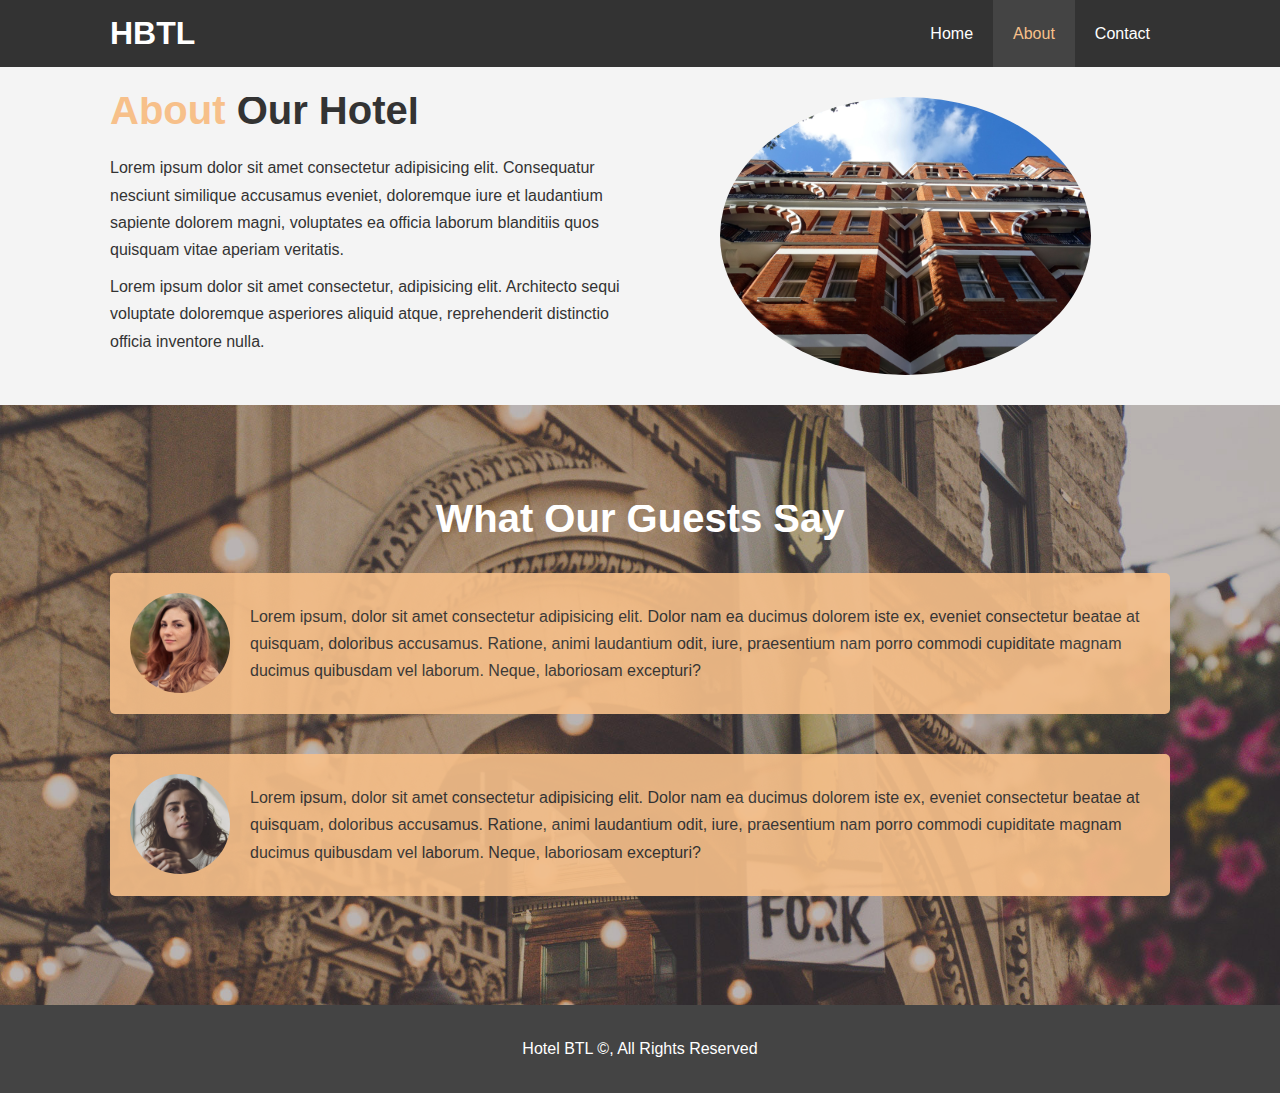
==== about.html @ ad09d89b "first commit" ====
<!DOCTYPE html>
<html lang="en">
<head>
    <meta charset="UTF-8">
    <meta name="viewport" content="width=device-width, initial-scale=1.0">
    <meta name="description" content="Welcome to the most luxurious hotel in butwal">
    <meta name="keywords" content="Hote, Stay, Butwal,Cheap,Expensive,Chauraha,Milanchowk Hotel,resturant">
    <link rel="stylesheet" href="css/style.css">
    <title>Hotel Butwal | About</title>
</head>
<body>
    <header>
        <nav id="navbar">
            <div class="container">
                <h1 id="logo"><a href="index.html">HBTL</a></h1>
                <ul>
                    <li><a href="index.html">Home</a></li>
                    <li><a class="current" href="about.html">About</a></li>
                    <li><a href="contact.html">Contact</a></li>
                </ul>
            </div>
        </nav>
    </header>
    <section id="about-info" class="bg-light py-3">
        <div class="container">
            <div class="info-left">
                <h1 class="l-heading"><span class="text-primary">About</span> Our Hotel</h1>
                <p>Lorem ipsum dolor sit amet consectetur adipisicing elit. Consequatur nesciunt similique accusamus eveniet, doloremque iure et laudantium sapiente dolorem magni, voluptates ea officia laborum blanditiis quos quisquam vitae aperiam veritatis.</p>
                <p>Lorem ipsum dolor sit amet consectetur, adipisicing elit. Architecto sequi voluptate doloremque asperiores aliquid atque, reprehenderit distinctio officia inventore nulla.</p>
            </div>
            <div class="info-right">
                <img src="./img/photo-2.jpg" alt="Hotel">
            </div>
        </div>
    </section>

    <div class="clear"></div>

    <section id="testimonials" class="py-3">
        <div class="container">
            <h2 class="l-heading">What Our Guests Say</h2>
        


        <div class="testimonial bg-primary">
            <img src="./img/person-1.jpg" alt="Samantha">
            <p>Lorem ipsum, dolor sit amet consectetur adipisicing elit. Dolor nam ea ducimus dolorem iste ex, eveniet consectetur beatae at quisquam, doloribus accusamus. Ratione, animi laudantium odit, iure, praesentium nam porro commodi cupiditate magnam ducimus quibusdam vel laborum. Neque, laboriosam excepturi?</p>

        </div>

        <div class="testimonial bg-primary">
            <img src="./img/person-2.jpg" alt="zen">
            <p>Lorem ipsum, dolor sit amet consectetur adipisicing elit. Dolor nam ea ducimus dolorem iste ex, eveniet consectetur beatae at quisquam, doloribus accusamus. Ratione, animi laudantium odit, iure, praesentium nam porro commodi cupiditate magnam ducimus quibusdam vel laborum. Neque, laboriosam excepturi?</p>

        </div>
    </div>


    </section>

    <footer id="main-footer">
        <p>Hotel BTL &copy;, All Rights Reserved</p>
    </footer>
</body>
</html>
---- css/style.css ----
/* reset*/
*{
    margin: 0px;
    padding: 0px;
    box-sizing: border-box;
}
/* Main Css*/

html,body {
    font-family: 'Segoe UI', Tahoma, Geneva, Verdana, sans-serif;
    line-height: 1.7em;

}

a{
    color: #333;
    text-decoration: none;
}

/*padding is removed so giving a bottom padding from the content
of section stage*/

h1,h2,h3 {
    padding-bottom: 20px;
}

p {
    margin:10px 0;
}

/* Utility class */
.container {
    margin: auto;
    max-width: 1100px;
    overflow: auto;
    padding: 0 20px; /*to give some extra space in the lef t side of HBTL and Contact*/
}

.text-primary {
    color: #f7c08a;
}

.lead {
    font-size: 20px;
}

.btn {
    display: inline-block;  /*if not used inline block the text, "About Our Hotel will move downward and not be set in the center*/  
    font-size: 18px;
    color:#fff;
    background: #333;
    padding: 13px 20px;
    border: none;
    cursor: pointer;
    text-align: center;
}

.btn:hover {
    background: #f7c08a;
    color:#333;
}

.btn-light {
    background: #f4f4f4;
    color: #333;
}

.bg-dark {
    background: #333;
    color: #fff;
}
.bg-light {
    background: #f4f4f4;
    color: #333;
}
.bg-primary {
    color: #333;
    background: #f7c08a;
}

.clear {
    clear: both;
}

.py-1{padding: 10px 0;}
.py-2{padding: 20px 0;}
.py-3{padding: 30px 0;}

.l-heading{
    font-size: 40px;
}
/* navbar */
#navbar {
    background: #333;
    color:#fff;
    overflow: auto;
}

#navbar a{
    color:#fff;
}

#navbar h1{
    padding-top:20px;
    float: left;
}

#navbar ul {
    list-style: none;
    float: right;
}

#navbar ul li {
    float: left;
}
#navbar ul li a {
    padding: 20px;
    display: block;
    text-align: center;
}


#navbar ul li a:hover,
#navbar ul li a.current {
    background: #444;
    color: #f7c08a;
}

/* Showcase */

#showcase {
    background: url('../img/showcase.jpg') no-repeat center center/cover;
    height: 600px;
}

#showcase .showcase-content {
    text-align: center;
    padding-top: 170px;
}
#showcase .showcase-content h1 {
    font-size: 60px;
    line-height: 1.2em;
}

#showcase .showcase-content p {
    padding-bottom: 20px;
    line-height: 1.7em;
}

/* Home Info */

#home-info {
    height: 400px;
}

#home-info .info-img {
    float: left;
    width: 50%;
    background: url('../img/photo-1.jpg') no-repeat;
    min-height: 100%;
}

#home-info .info-content {
    float: right;
    width: 50%;
    height: 100%;
    text-align: center;
    padding: 50px 30px;
    overflow: hidden;
}

#home-info .info-content p {
    padding-bottom: 30px;
}

/* Features */

.box {
    float: left;
    width: 33.3%;
    padding: 50px;
    text-align: center;
}

.box i {
    padding-bottom: 10px;
}

/* About-Info */
#about-info .info-right {   /*container spacing for the img tag*/
    float: right;
    width: 50%;
    min-height: 100%;

}
#about-info .info-right img {
    display: block;
    margin: auto;
    width: 70%;
    border-radius: 50%;
   
}

#about-info .info-left {
    width: 50%;
    float: left;
    min-height: 100%;
}


/* Testimonials */

#testimonials {
    height: 600px;
    background: url('../img/test-bg.jpg') no-repeat center center/cover;
    padding-top: 100px;
}
#testimonials h2 {
    color: #fff;
    text-align: center;
    padding-bottom: 40px;
}

#testimonials .testimonial {
    padding: 20px;
    margin-bottom: 40px;
    border-radius: 5px;
    opacity: 0.9;
}

#testimonials .testimonial img {
    width: 100px;
    float: left;
    border-radius: 50%;
    margin-right: 20px;
}

/* Contact Fomr */

#contact-form .form-group {
    margin-bottom: 20px;
}

#contact-form .form-group label {
    display: block;
    margin-bottom: 5px;
}

#contact-form .form-group input,
#contact-form .form-group textarea {
    width: 100%;
    padding:10px;
    border: 1px solid #ddd;
}

#contact-form .form-group textarea {
    height: 200px;
}

#contact-form .form-group input:focus,
#contact-form .form-group textarea:focus {
    outline: none;
    border-color: #f7c08a;
}


/* Main-footer */

#main-footer {
    text-align: center;
    background: #444;
    color: #fff;
    padding: 20px;
}
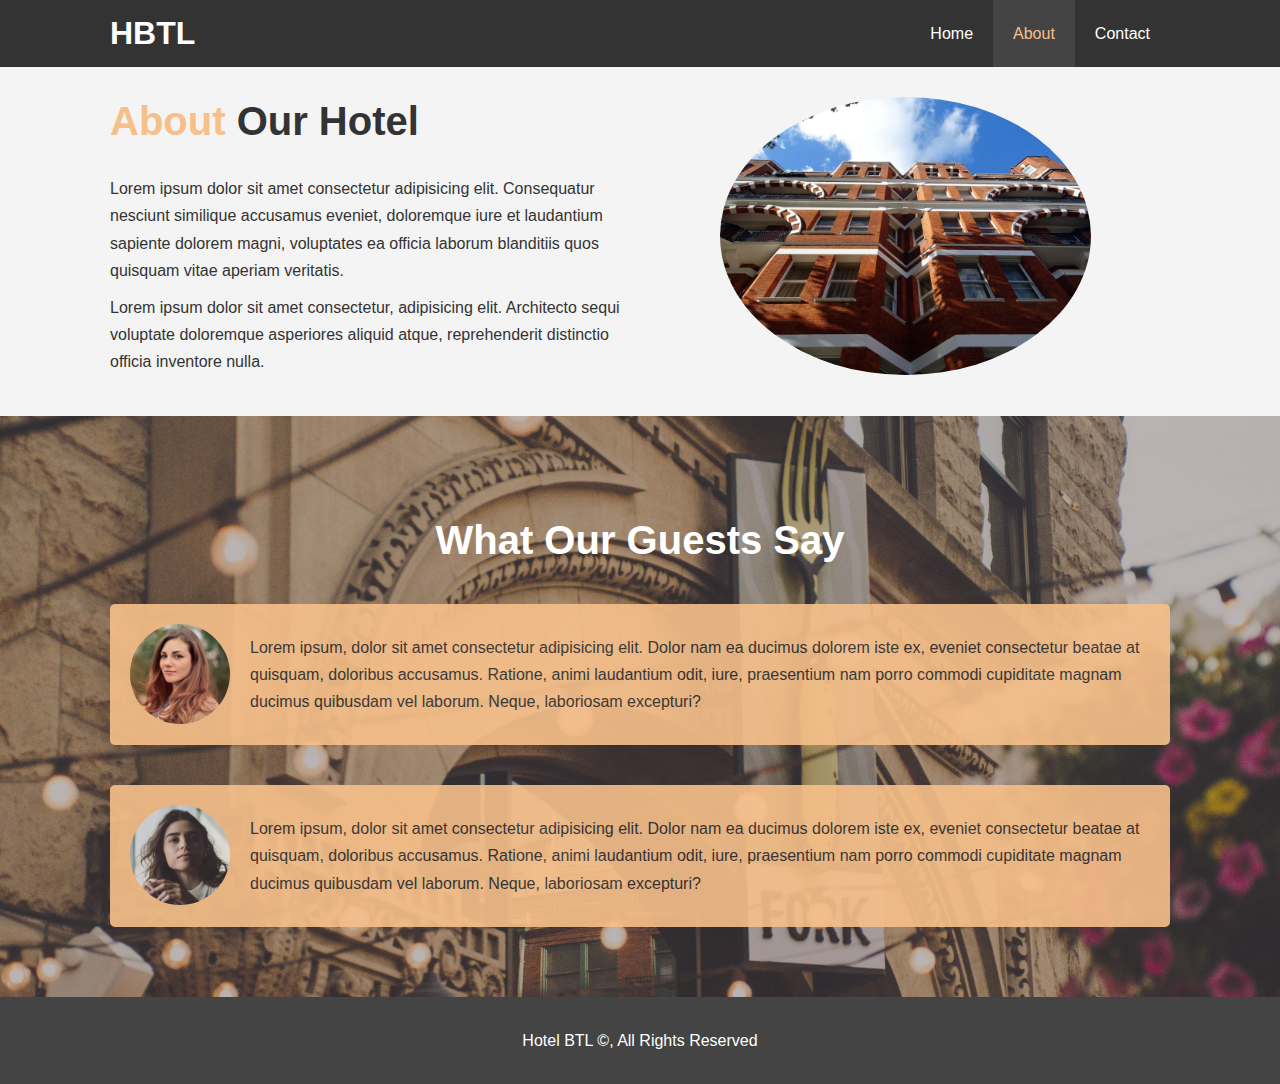
==== commit 31a9e71f: "changed to mobile friendly" ====
--- a/about.html
+++ b/about.html
@@ -6,13 +6,14 @@
     <meta name="description" content="Welcome to the most luxurious hotel in butwal">
     <meta name="keywords" content="Hote, Stay, Butwal,Cheap,Expensive,Chauraha,Milanchowk Hotel,resturant">
     <link rel="stylesheet" href="css/style.css">
+    <link rel="stylesheet" media="screen and (max-width:768px)" href="css/mobile.css">
     <title>Hotel Butwal | About</title>
 </head>
 <body>
     <header>
         <nav id="navbar">
             <div class="container">
-                <h1 id="logo"><a href="index.html">HBTL</a></h1>
+                <h1 class="logo"><a href="index.html">HBTL</a></h1>
                 <ul>
                     <li><a href="index.html">Home</a></li>
                     <li><a class="current" href="about.html">About</a></li>
--- a/css/style.css
+++ b/css/style.css
@@ -88,6 +88,7 @@
 
 .l-heading{
     font-size: 40px;
+    line-height: 1.2;
 }
 /* navbar */
 #navbar {
@@ -100,7 +101,7 @@
     color:#fff;
 }
 
-#navbar h1{
+#navbar  .logo{
     padding-top:20px;
     float: left;
 }
@@ -150,7 +151,7 @@
 /* Home Info */
 
 #home-info {
-    height: 400px;
+    height: 450px;
 }
 
 #home-info .info-img {
@@ -211,7 +212,7 @@
 /* Testimonials */
 
 #testimonials {
-    height: 600px;
+    height: 100%;
     background: url('../img/test-bg.jpg') no-repeat center center/cover;
     padding-top: 100px;
 }
--- a/css/mobile.css
+++ b/css/mobile.css
@@ -0,0 +1,63 @@
+#navbar .logo {
+    float: none;
+    text-align: center;
+}
+
+#navbar ul, 
+#navbar ul li {
+    float: none;
+}
+
+#navbar ul li a {
+    padding: 5px;
+    border-bottom: #444 dotted 1px;
+}
+
+/* Show Case */
+#showcase {
+    height: 100%;
+}
+
+#showcase .showcase-content {
+    padding-top: 70px;
+    padding-bottom: 30px;
+}
+
+/* Home Info */
+#home-info {
+    height: 550px;
+}
+
+#home-info .info-img {
+    display: none;
+}
+
+#home-info .info-content {
+    float: none;
+    width: 100%;
+}
+
+/* Boxes */
+.box {
+    float: none;
+    width: 100%;
+}
+
+/* About */
+#about-info .info-right,
+#about-info .info-left{
+    float: none;
+    width: 100%;
+}
+
+.l-heading {
+    text-align: center;
+}
+
+#about-info .info-right {
+    margin-top: 30px;
+}
+
+#contact-info .box {
+    border-bottom: #444 dotted 1px;
+}